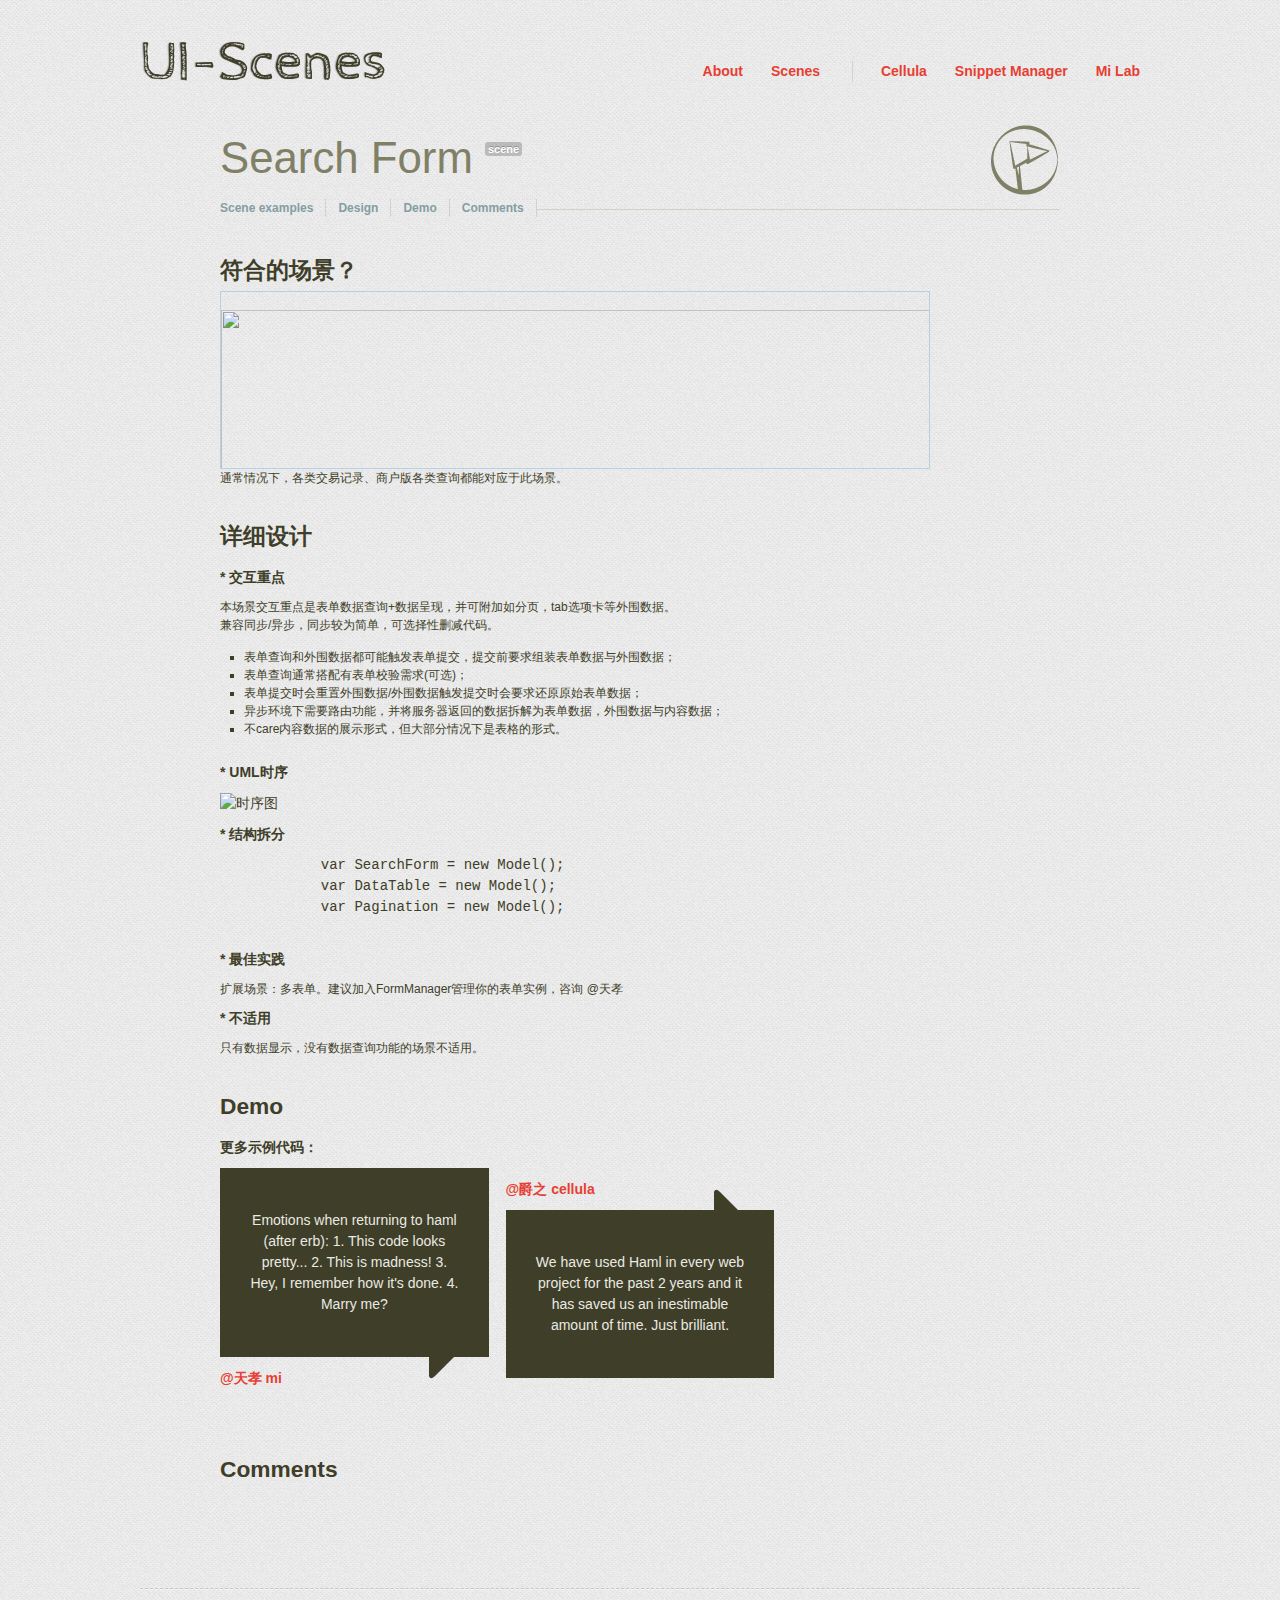
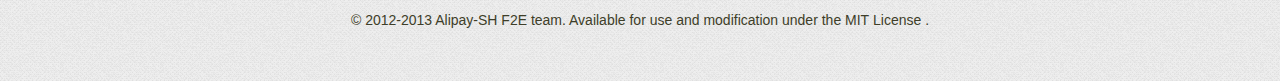
==== Scenes/searchform.html @ dbe9b4b5 "- example: knockout" ====
<!DOCTYPE html>
<!--[if lte IE 8]>
<html lang="en" class="ie">
<![endif]-->
<!--[if gt IE 8]>
<!-->
<html lang="en">
<!--<![endif]-->
<head>
    <meta charset='utf-8'>
    <meta content='width=device-width,initial-scale=1.0' name='viewport'>
    <title>Scenes | Alipay-SH</title>
    <link href='../assets/images/favicon.ico' rel='shortcut icon' type='image/x-icon'>
    <link href="http://fonts.googleapis.com/css?family=Cabin+Sketch:700&amp;v2" rel="stylesheet" type="text/css">
    <link href="../assets/stylesheets/doc.css" media="all" rel="stylesheet" type="text/css"/>
    <!--[if lte IE 8]>
    <script src='../assets/javascripts/modernizr.js'></script>
    <![endif]-->
</head>
<body>
    <header class='cell clearfix'>
      <a class="logo" href="/">
        <h1>UI-Scenes</h1>
      </a>
      <ul>
        <li>
          <a href="../about.html">About</a>
        </li>
        <li>
          <a href="../scenes.html">Scenes</a>
        </li>
        <li class="divid">
          &nbsp;
        </li>
        <li>
          <a href="#">Cellula</a>
        </li>
        <li>
          <a href="#">Snippet Manager</a>
        </li>
        <li>
          <a href="#">Mi Lab</a>
        </li>
      </ul>
    </header>
    <div class='cell'>
      <div class='content'>
        <h2 class="scene">
          <img alt="Tutorial" src="../assets/images/img-badge-tutorial.png">
          Search Form
        </h2>
        <ul class="subnav clearfix">
          <li><a href="#examples">Scene examples</a></li>
          <li><a href="#design">Design</a></li>
          <li><a href="#demo">Demo</a></li>
          <li><a href="#comments">Comments</a></li>
        </ul>
        <div class='box'>
          <h3>符合的场景？</h3>
          <div id="J_sceneExamples" class="ui-switchable doc-slide clearfix">
            <ol class="ui-switchable-content">
              <li class="ui-switchable-panel"><img alt="" src="https://i.alipayobjects.com/e/201205/2lOsygtTn7.jpg"></li>
              <li class="hidden ui-switchable-panel"><img alt="" width="710" height="175" border="0" src="https://i.alipayobjects.com/e/201205/3H1Kii949r.jpg"></li>
              <li class="hidden ui-switchable-panel"><img alt="" width="710" height="175" border="0" src="https://i.alipayobjects.com/e/201206/2muugwqegL.png"></li>
              <li class="hidden ui-switchable-panel"><img alt="" src="https://i.alipayobjects.com/e/201205/37t81c9HYx.jpg"></li>
            </ol>
          </div>
          <p>通常情况下，各类交易记录、商户版各类查询都能对应于此场景。</p>
        </div>
        <div class='box'>
          <h3>详细设计</h3>
          <h4>* 交互重点</h4>
          <p>本场景交互重点是表单数据查询+数据呈现，并可附加如分页，tab选项卡等外围数据。</p>
          <p>兼容同步/异步，同步较为简单，可选择性删减代码。</p>

          <ul class="doc-list">
            <li>表单查询和外围数据都可能触发表单提交，提交前要求组装表单数据与外围数据；</li>
            <li>表单查询通常搭配有表单校验需求(可选)；</li>
            <li>表单提交时会重置外围数据/外围数据触发提交时会要求还原原始表单数据；</li>
            <li>异步环境下需要路由功能，并将服务器返回的数据拆解为表单数据，外围数据与内容数据；</li>
            <li>不care内容数据的展示形式，但大部分情况下是表格的形式。</li>
          </ul>

          <h4>* UML时序</h4>
          <img src="https://github.com/qiaosu/table-search/raw/master/static/tablesearch_uml.png" title="时序图" alt="时序图" width="100%" />
          <h4>* 结构拆分</h4>
          <pre>
            var SearchForm = new Model();
            var DataTable = new Model();
            var Pagination = new Model();
          </pre>
          <h4>* 最佳实践</h4>
          <p>扩展场景：多表单。建议加入FormManager管理你的表单实例，咨询 @天孝</p>
          <h4>* 不适用</h4>
          <p>只有数据显示，没有数据查询功能的场景不适用。</p>
        </div>
        <div class='box'>
          <h3>Demo</h3>
          <h4>更多示例代码：</h4>
          <div class="clearfix">
            <div class='quote'>
              <blockquote>
                Emotions when returning to haml (after erb): 1. This code looks pretty... 2. This is madness! 3. Hey, I remember how it's done. 4. Marry&nbsp;me?
              </blockquote>
              <a href="#">@天孝 mi</a>
            </div>
            <div class='quote quote-alt'>
              <a href="#">@爵之 cellula</a>
              <blockquote>
                We have used Haml in every web project for the past 2 years and it has saved us an inestimable amount of time. Just&nbsp;brilliant.
              </blockquote>
            </div>
          </div>
        </div>
        <div class='box'>
          <h3>Comments</h3>
        </div>
      </div>
    </div>
    <footer class='cell'>
      <hr/>
      <p>
        &copy; 2012-2013 Alipay-SH F2E team. Available for use and modification under the
        MIT&nbsp;License
        .
      </p>
    </footer>
    <script charset="utf-8" id="seajsnode" src="../assets/sea-modules/seajs/1.3.0/sea.js"></script>
    <script>
      seajs.config({
        alias: {
          '$': 'http://static.alipayobjects.com/gallery/jquery/1.7.2/jquery.js',
          '$-debug': 'http://static.alipayobjects.com/gallery/jquery/1.7.2/jquery-debug.js',

          'jquery': 'http://static.alipayobjects.com/gallery/jquery/1.7.2/jquery',
          'jquery-debug': 'http://static.alipayobjects.com/gallery/jquery/1.7.2/jquery-debug.js'
        },
        debug: true
      })

      seajs.use(['jquery', '../assets/sea-modules/arale/switchable/0.9.11/slide'], function($, Slide){
        slide1 = new Slide({
          element: '#J_sceneExamples',
          panels: '#J_sceneExamples .ui-switchable-content li',
          effect: 'fade',
          easing: 'easeOutStrong',
          interval: 2500
        });
      });
    </script>
</body>
---- assets/stylesheets/doc.css ----
/* 防止用户自定义背景颜色对网页的影响 */
html{
	color: #3E3E29;background:#fff;
}

/* 内外边距通常让各个浏览器样式的表现位置不同 */
body,div,dl,dt,dd,ul,ol,li,h1,h2,h3,h4,h5,h6,pre,code,form,fieldset,legend,input,textarea,p,blockquote,th,td,hr,button,article,aside,details,figcaption,figure,footer,header,hgroup,menu,nav,section {
	margin:0;padding:0;
}

/* 重设 HTML5 标签, IE 需要在 js 中 createElement(TAG) */
article,aside,details,figcaption,figure,footer,header,hgroup,menu,nav,section { 
    display:block;
}

/* 要注意表单元素并不继续父级 font 的问题 */
body,button,input,select,textarea{
	font:12px/1.5 "PTSans", "Arial", "Helvetica", \5b8b\4f53;
}
input,select,textarea{
	font-size:100%;
}

/* 去掉各Table  cell 的边距并让其边重合 */
table{
	border-collapse:collapse;border-spacing:0;
}

/* IE bug fixed: th 不继承 text-align*/
th{
	text-align:inherit;
}

/* 去除默认边框 */
fieldset,img,a img{
	border:0;
}

/* ie6 7 8(q) bug 显示为行内表现 */
iframe{
	display:block;
}

/* 去掉 firefox 下此元素的边框 */
abbr,acronym{
	border:0;font-variant:normal;
}

/* 一致的 del 样式 */
del {
	text-decoration:line-through;
}

address,caption,cite,code,dfn,em,th,var {
	font-style:normal;
	font-weight:500;
}

/* 去掉列表前的标识, li 会继承 */
ol,ul {
	list-style:none;
}

/* 对齐是排版最重要的因素, 别让什么都居中 */
caption,th {
	text-align:left;
}

/* 来自yahoo, 让标题都自定义, 适应多个系统应用 */
h1,h2,h3,h4,h5,h6 {
	font-size:100%;
	font-weight:500;
}

q:before,q:after {
	content:'';
}

/* 统一上标和下标 */
sup {
	vertical-align:text-top;
}
sub {
	vertical-align:text-bottom;
}

/* 让链接在 hover 状态下显示下划线 */
a:hover {
	text-decoration:underline;
}

/* 默认显示下划线，保持页面简洁 */
ins,a {
	text-decoration:none;
}

/* 清理浮动 */
.clearfix:after {
	visibility:hidden;
	display:block;
	font-size:0;
	content:" ";
	clear:both;
	height:0;
}
.clearfix {
	zoom:1; /* for IE6 IE7 */
}

/* 隐藏, 通常用来与 JS 配合 */
.hide {
	display:none;
}

/* 设置内联, 减少浮动带来的bug */
.left,.right {
	display:inline;
}
.left {
	float:left;
}
.right {
	float:right;
}


/* text-type */
html > body {
	font-size: 14px;
}

a {
	color: #E73E33;
	text-decoration: none;
}

hr {
	margin: 20px 0;
	border: 0;
	display: block;
	border-top: 1px dashed #C5C5C5;
	border-bottom: 1px dashed #F7F7F7;
}

/* layout */

html {
	background: url("../images/bg.png") repeat;
}

header {
	padding-top: 1.5em;
	padding-bottom: 1.5em;
}

.cell {
	margin: 0 auto;
	max-width: 1000px;
	width: 90%;
}

footer {
	padding-top: 50px;
	padding-bottom: 50px;
	text-align: center;
}

header .logo {
	float: left;
	margin: 0;
}

header h1 {
	font-size: 4em;
	margin: 0;
	font-family: 'Cabin Sketch', serif;
	text-shadow: -1px 0px 1px #AAA;
	color: #3e3e29;
}

header ul {
	float: right;
	margin-top: 40px;
}

header li {
	float: left;
	font-weight: bold;
	list-style: none;
	margin: 0 0 0 2em;
}

header .divid {
	border-right: 1px solid #D2D2C7;
}

.content {
	margin-left: 80px;
	margin-right: 80px;
	width: 840px;
}

.box {
	padding-bottom: 2em;
}

.content h2 {
	font-size: 1.875em;
	line-height: 1.6em;
	margin-bottom: 0.8em;
	color: #808067;
	text-align: center;
	border-bottom: solid 1px #D2D2C7;
	padding-bottom: 0.46em;
}

.content h2.scene:after {
	content: 'scene';
	position: relative;
	top: -12px;
	font-size: 11px;
	padding: 1px 3px 1px;
	background-color: rgba(0, 0, 0, .2);
	border-radius: 3px;
	font-weight: bold;
	line-height: 13px;
	color: white;
	vertical-align: middle;
	white-space: nowrap;
	text-shadow: 0 -1px 0 rgba(0, 0, 0, 0.25);
}

.content h2 img {
	display: block;
	float: right;
	margin: 0;
	position: relative;
	top: -2px;
	vertical-align: top;
}

@media screen and (min-width: 500px) {
	.content h2 {
		font-size: 3.125em;
		line-height: 1.44em;
		margin-bottom: 0.48em;
		text-align: left;
	}
}

.subnav {
	list-style: none;
	position: relative;
	top: -32px;
}

.subnav li {
	background: url("../images/bg.png") repeat;
	border-right: 1px solid #D2D2C7;
	float: left;
	margin: 0;
}

.subnav a {
	display: block;
	padding: 0 1em;
	color: #849EA2;
	font-weight: bold;
}

@media screen and (min-width: 500px) {
	.subnav li:first-child a {
		padding-left: 0;
	}
}

.content h3 {
	font-size: 1.625em;
	line-height: 1.84615em;
	color: #3E3E29;
	font-weight: bold;
}

.content h4 {
	font-size: 14px;
	line-height: 21px;
	font-weight: bold;
	padding: 10px 0 10px;
}

.content p, .content li, .content table {
	font-size: 12px;
}

.doc-list {
	margin: 1em 0;
}

.doc-list li {
	list-style: square;
	margin-left: 2em;
}

/* quote */
.quote {
	list-style: none;
	margin: 0;
	padding-bottom: 1.5em;
	position: relative;
}

.quote blockquote {
	padding-top: 3em;
	padding-bottom: 3em;
	background: #3E3E29;
	color: #EAEAE1;
	padding-left: 30px;
	padding-right: 30px;
	position: relative;
	text-align: center;
}

.quote blockquote:after {
  background: url("../images/bg-quote.png") no-repeat;
  bottom: -22px;
  content: "";
  display: block;
  height: 22px;
  position: absolute;
  right: 35px;
  width: 25px;
}

.quote a {
	line-height: 3em;
	font-weight: bold;
}

.quote-alt blockquote {
	margin-top: 3em;
}

.quote-alt blockquote:after {
	background: url("../images/bg-quote-alt.png") no-repeat;
	bottom: auto;
	top: -21px;
}

.quote-alt a {
	left: 0;
	position: absolute;
	top: 0;
}

@media screen and (min-width: 500px) {
	.quote {
		float: left;
		margin: 0;
		width: 32%;
	}

	.quote-alt {
		margin: 0 2%;
	}
}

/* doc-slide */
.doc-slide {
	width: 710px;
}

.doc-slide ol {
	position: relative;
	height: 176px;
	border: 1px solid #B6D1E6;
	overflow: hidden;
}

.doc-slide .ui-switchable-nav {
	text-align: center;
	padding-top: 8px;
}

.doc-slide .ui-switchable-trigger {
	display: inline-block;
	width: 0.7em;
	height: 0.7em;
	border-radius: 100%;
	background-color: rgba(0, 0, 0, .2);
	text-indent: -9999px;
	margin: 3px;
	cursor: pointer;
}

.doc-slide .ui-switchable-active {
	background-color: rgba(255, 0, 0, .5);
}
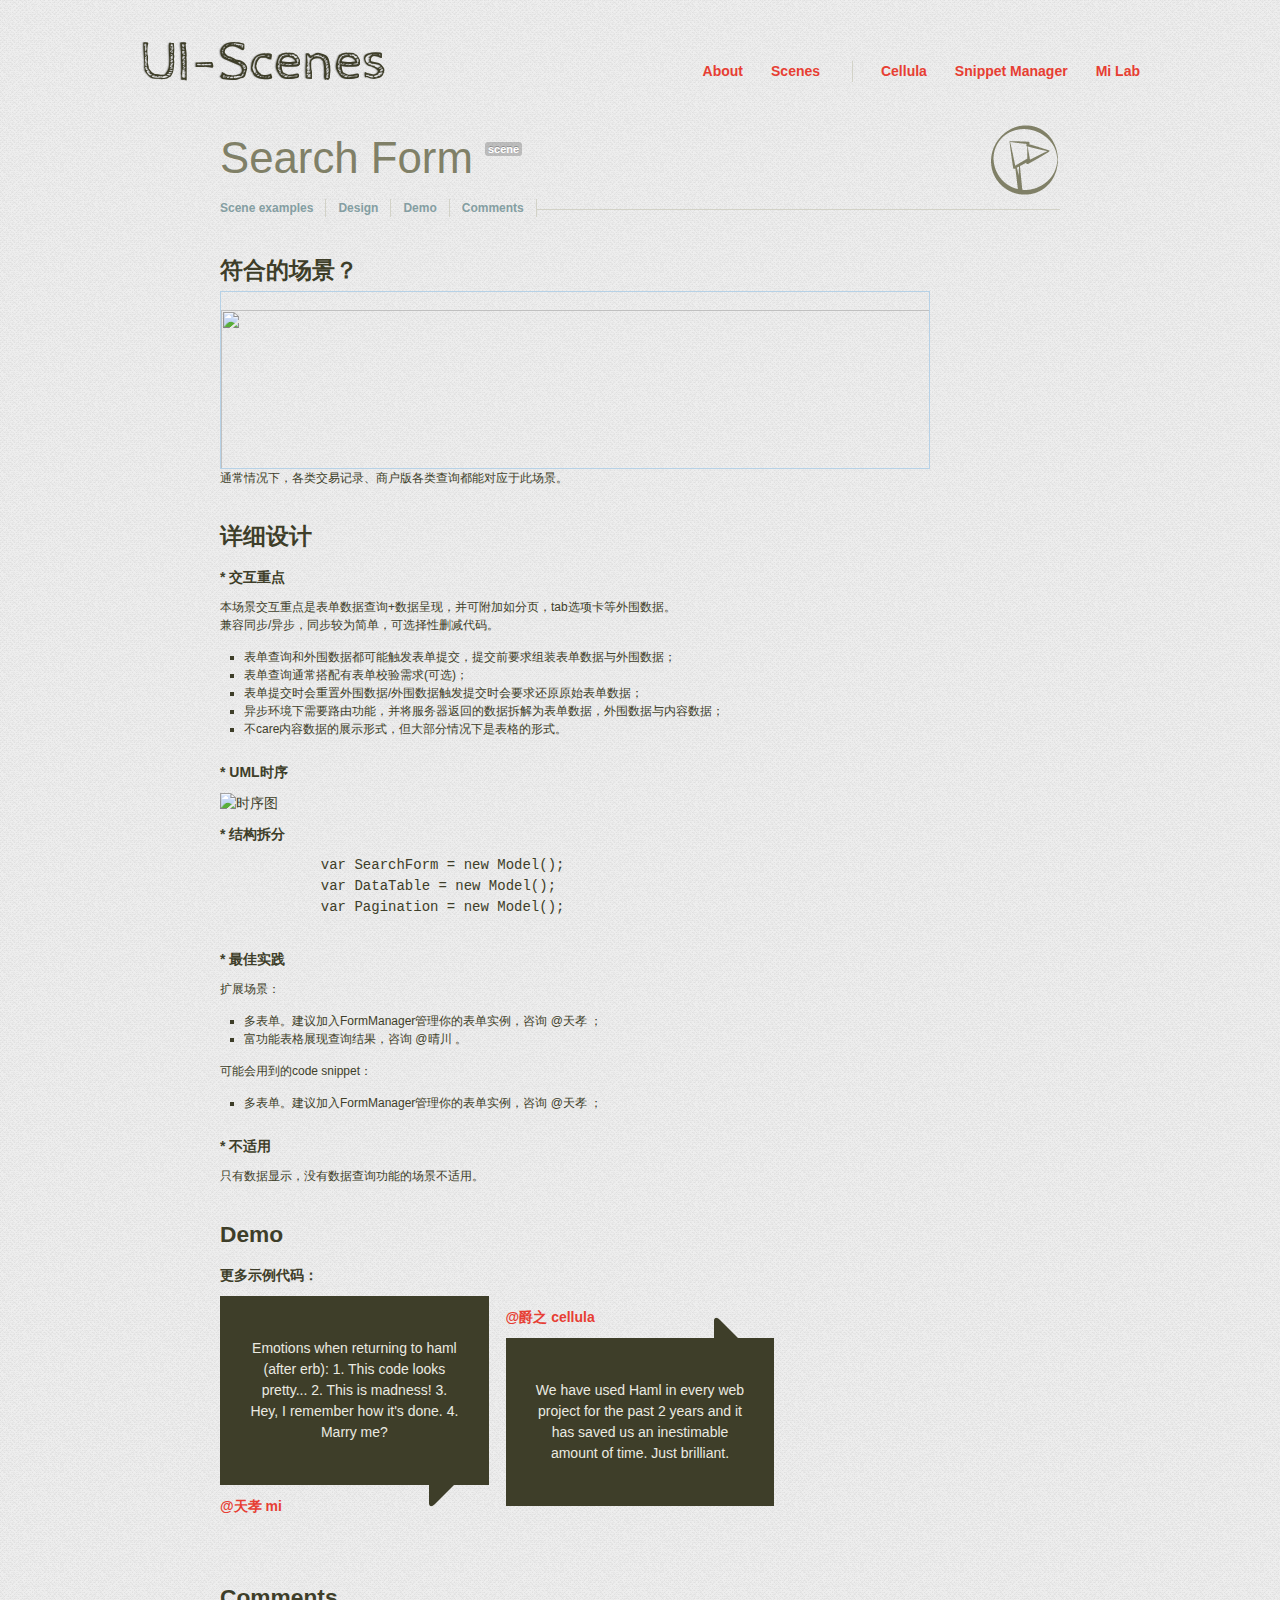
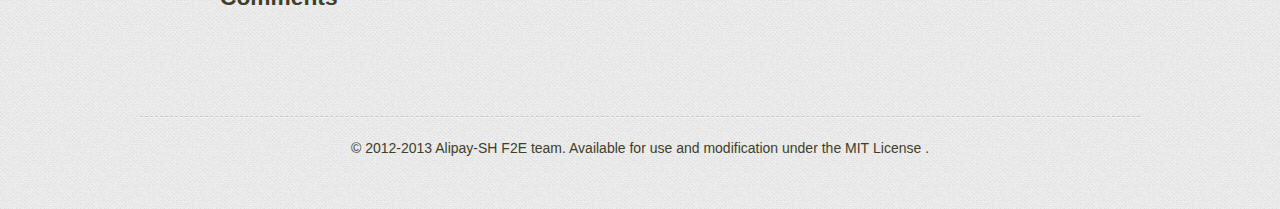
==== commit 2bef4e36: "- text" ====
--- a/Scenes/searchform.html
+++ b/Scenes/searchform.html
@@ -90,7 +90,15 @@
             var Pagination = new Model();
           </pre>
           <h4>* 最佳实践</h4>
-          <p>扩展场景：多表单。建议加入FormManager管理你的表单实例，咨询 @天孝</p>
+          <p>扩展场景：</p>
+          <ul class="doc-list">
+            <li>多表单。建议加入FormManager管理你的表单实例，咨询 @天孝 ；</li>
+            <li>富功能表格展现查询结果，咨询 @晴川 。</li>
+          </ul>
+          <p>可能会用到的code snippet：</p>
+          <ul class="doc-list">
+            <li>多表单。建议加入FormManager管理你的表单实例，咨询 @天孝 ；</li>
+          </ul>
           <h4>* 不适用</h4>
           <p>只有数据显示，没有数据查询功能的场景不适用。</p>
         </div>
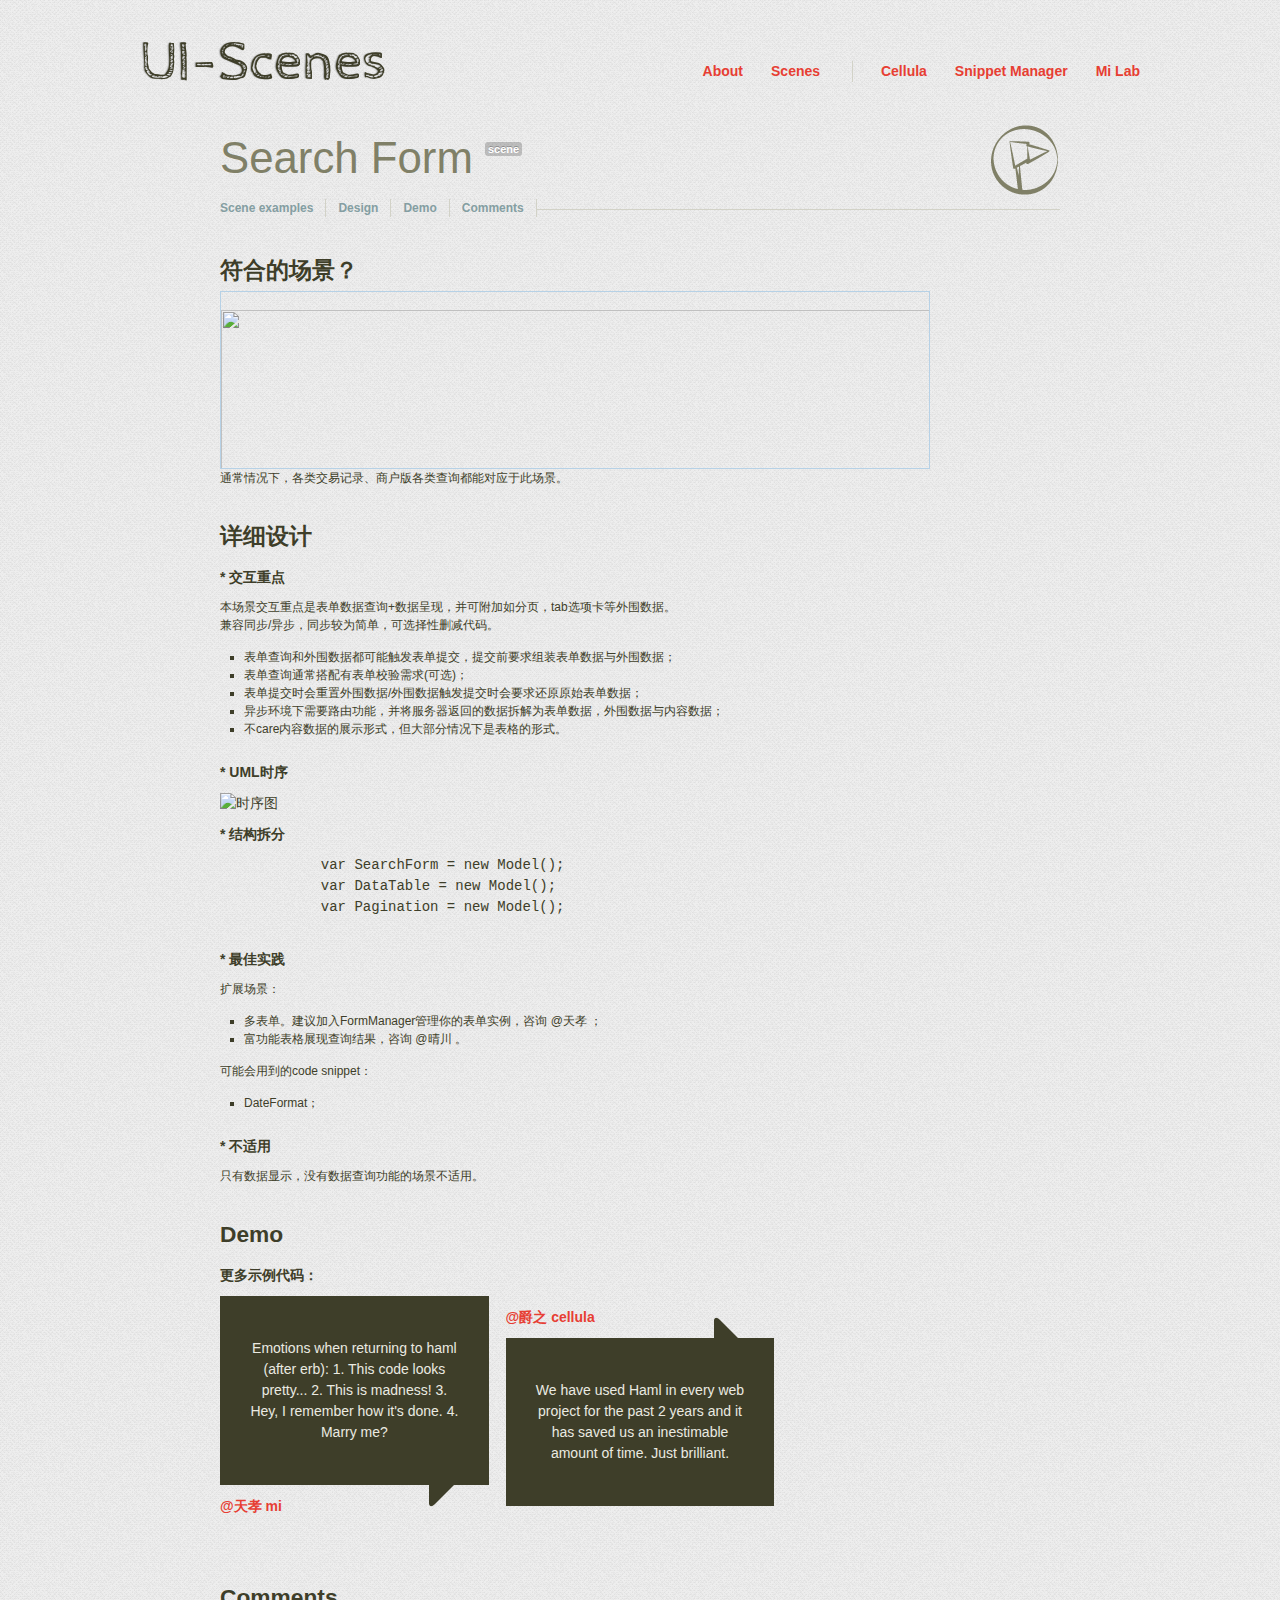
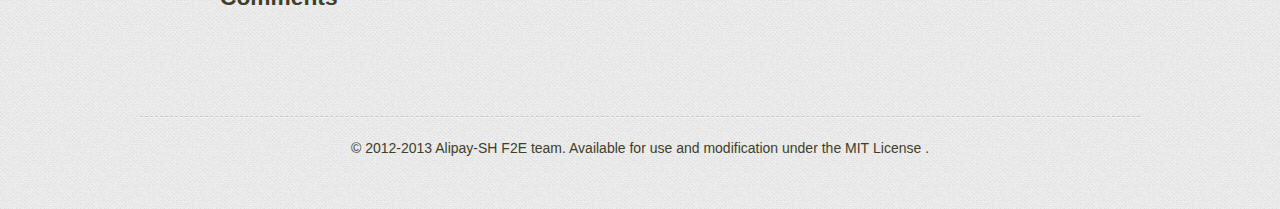
==== commit 1b8a99a1: "+ text" ====
--- a/Scenes/searchform.html
+++ b/Scenes/searchform.html
@@ -97,7 +97,7 @@
           </ul>
           <p>可能会用到的code snippet：</p>
           <ul class="doc-list">
-            <li>多表单。建议加入FormManager管理你的表单实例，咨询 @天孝 ；</li>
+            <li>DateFormat；</li>
           </ul>
           <h4>* 不适用</h4>
           <p>只有数据显示，没有数据查询功能的场景不适用。</p>
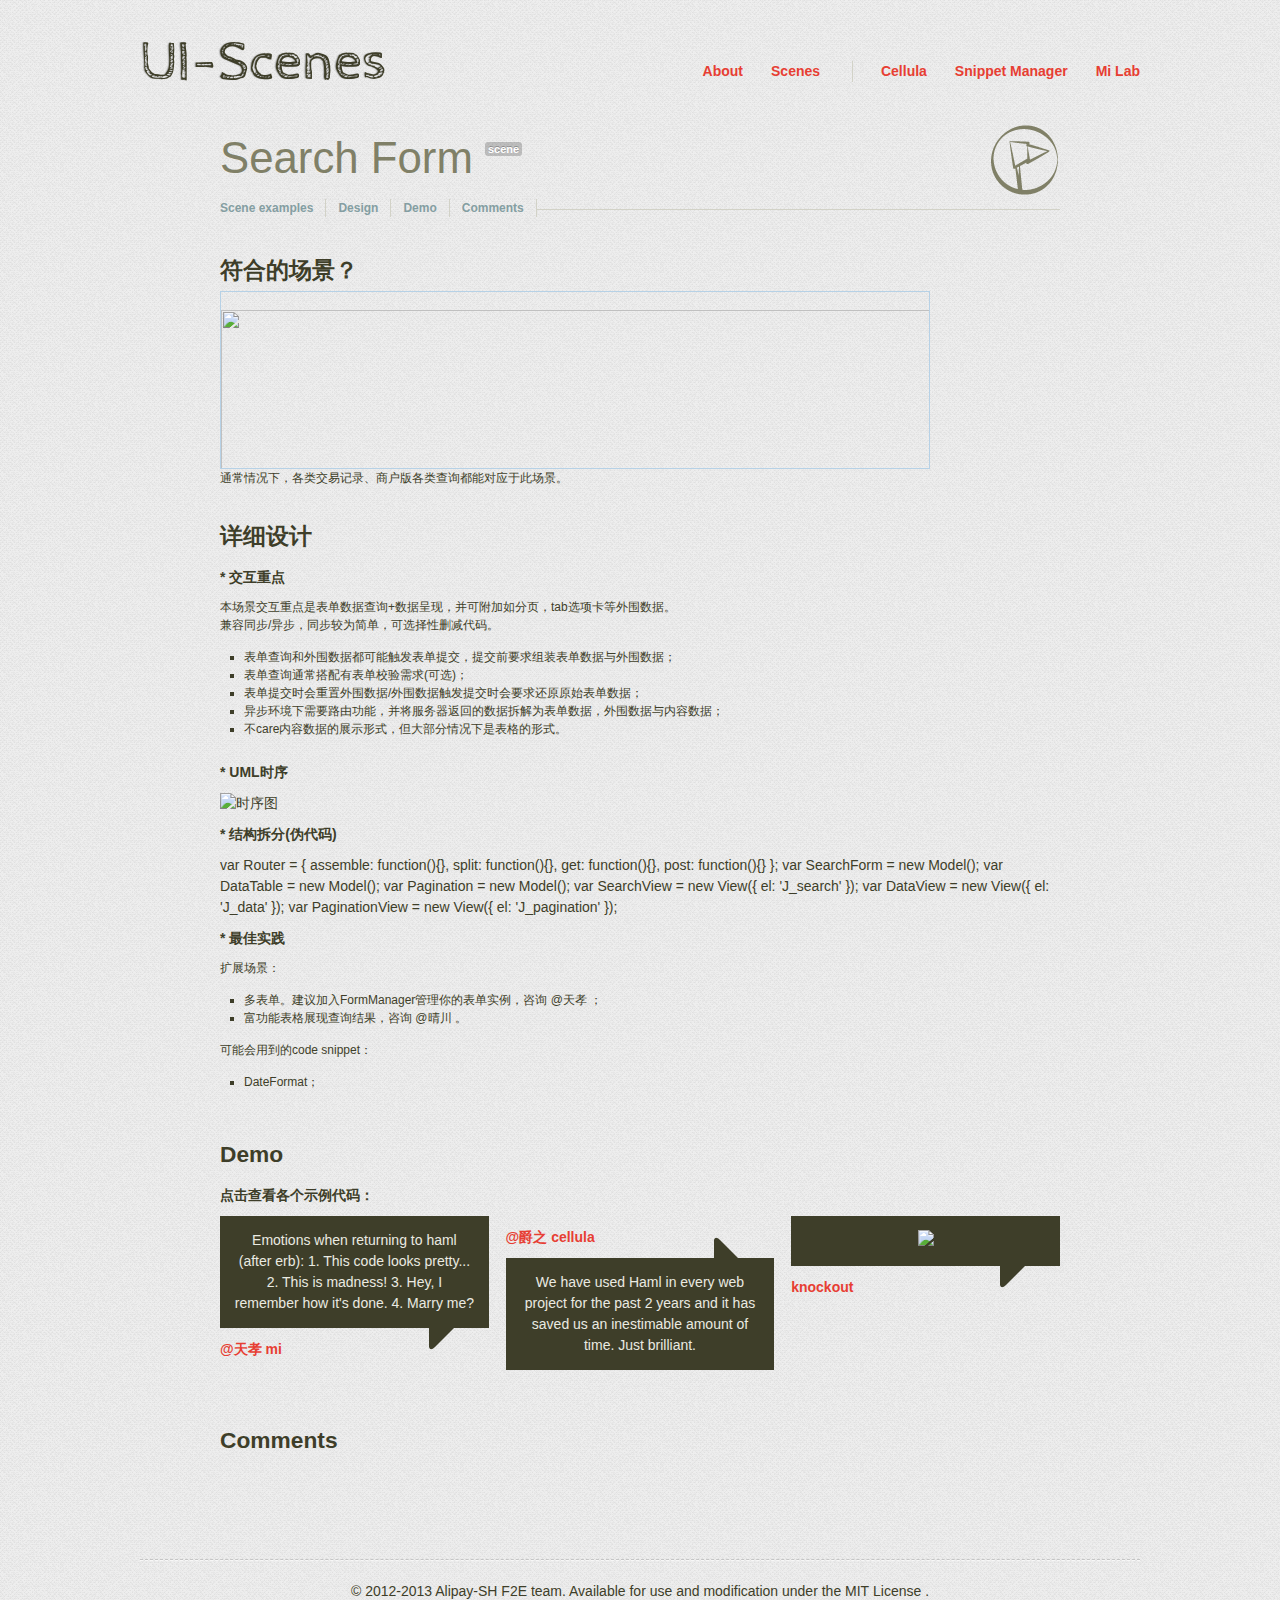
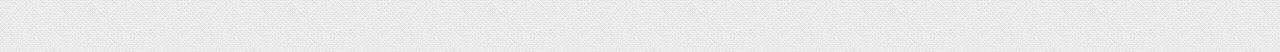
==== commit 40e4dce6: "- update" ====
--- a/Scenes/searchform.html
+++ b/Scenes/searchform.html
@@ -83,12 +83,27 @@
 
           <h4>* UML时序</h4>
           <img src="https://github.com/qiaosu/table-search/raw/master/static/tablesearch_uml.png" title="时序图" alt="时序图" width="100%" />
-          <h4>* 结构拆分</h4>
-          <pre>
+          <h4>* 结构拆分(伪代码)</h4>
+          <div id="js-highlight">
+            var Router = {
+              assemble: function(){},
+              split: function(){},
+              get: function(){},
+              post: function(){}
+            };
             var SearchForm = new Model();
             var DataTable = new Model();
             var Pagination = new Model();
-          </pre>
+            var SearchView = new View({
+              el: 'J_search'
+            });
+            var DataView = new View({
+              el: 'J_data'
+            });
+            var PaginationView = new View({
+              el: 'J_pagination'
+            });
+          </div>
           <h4>* 最佳实践</h4>
           <p>扩展场景：</p>
           <ul class="doc-list">
@@ -99,12 +114,10 @@
           <ul class="doc-list">
             <li>DateFormat；</li>
           </ul>
-          <h4>* 不适用</h4>
-          <p>只有数据显示，没有数据查询功能的场景不适用。</p>
         </div>
         <div class='box'>
           <h3>Demo</h3>
-          <h4>更多示例代码：</h4>
+          <h4>点击查看各个示例代码：</h4>
           <div class="clearfix">
             <div class='quote'>
               <blockquote>
@@ -117,6 +130,12 @@
               <blockquote>
                 We have used Haml in every web project for the past 2 years and it has saved us an inestimable amount of time. Just&nbsp;brilliant.
               </blockquote>
+            </div>
+            <div class='quote'>
+              <blockquote>
+                <img src="http://knockoutjs.com/img/ko-logo.png" width="100%" />
+              </blockquote>
+              <a href="examples/SearchForm.knockout.html">knockout</a>
             </div>
           </div>
         </div>
--- a/assets/stylesheets/doc.css
+++ b/assets/stylesheets/doc.css
@@ -310,12 +310,9 @@
 }
 
 .quote blockquote {
-	padding-top: 3em;
-	padding-bottom: 3em;
+	padding: 1em;
 	background: #3E3E29;
 	color: #EAEAE1;
-	padding-left: 30px;
-	padding-right: 30px;
 	position: relative;
 	text-align: center;
 }
@@ -394,4 +391,10 @@
 
 .doc-slide .ui-switchable-active {
 	background-color: rgba(255, 0, 0, .5);
+}
+
+#editor {
+    position: relative;
+    width: 500px;
+    height: 400px;
 }